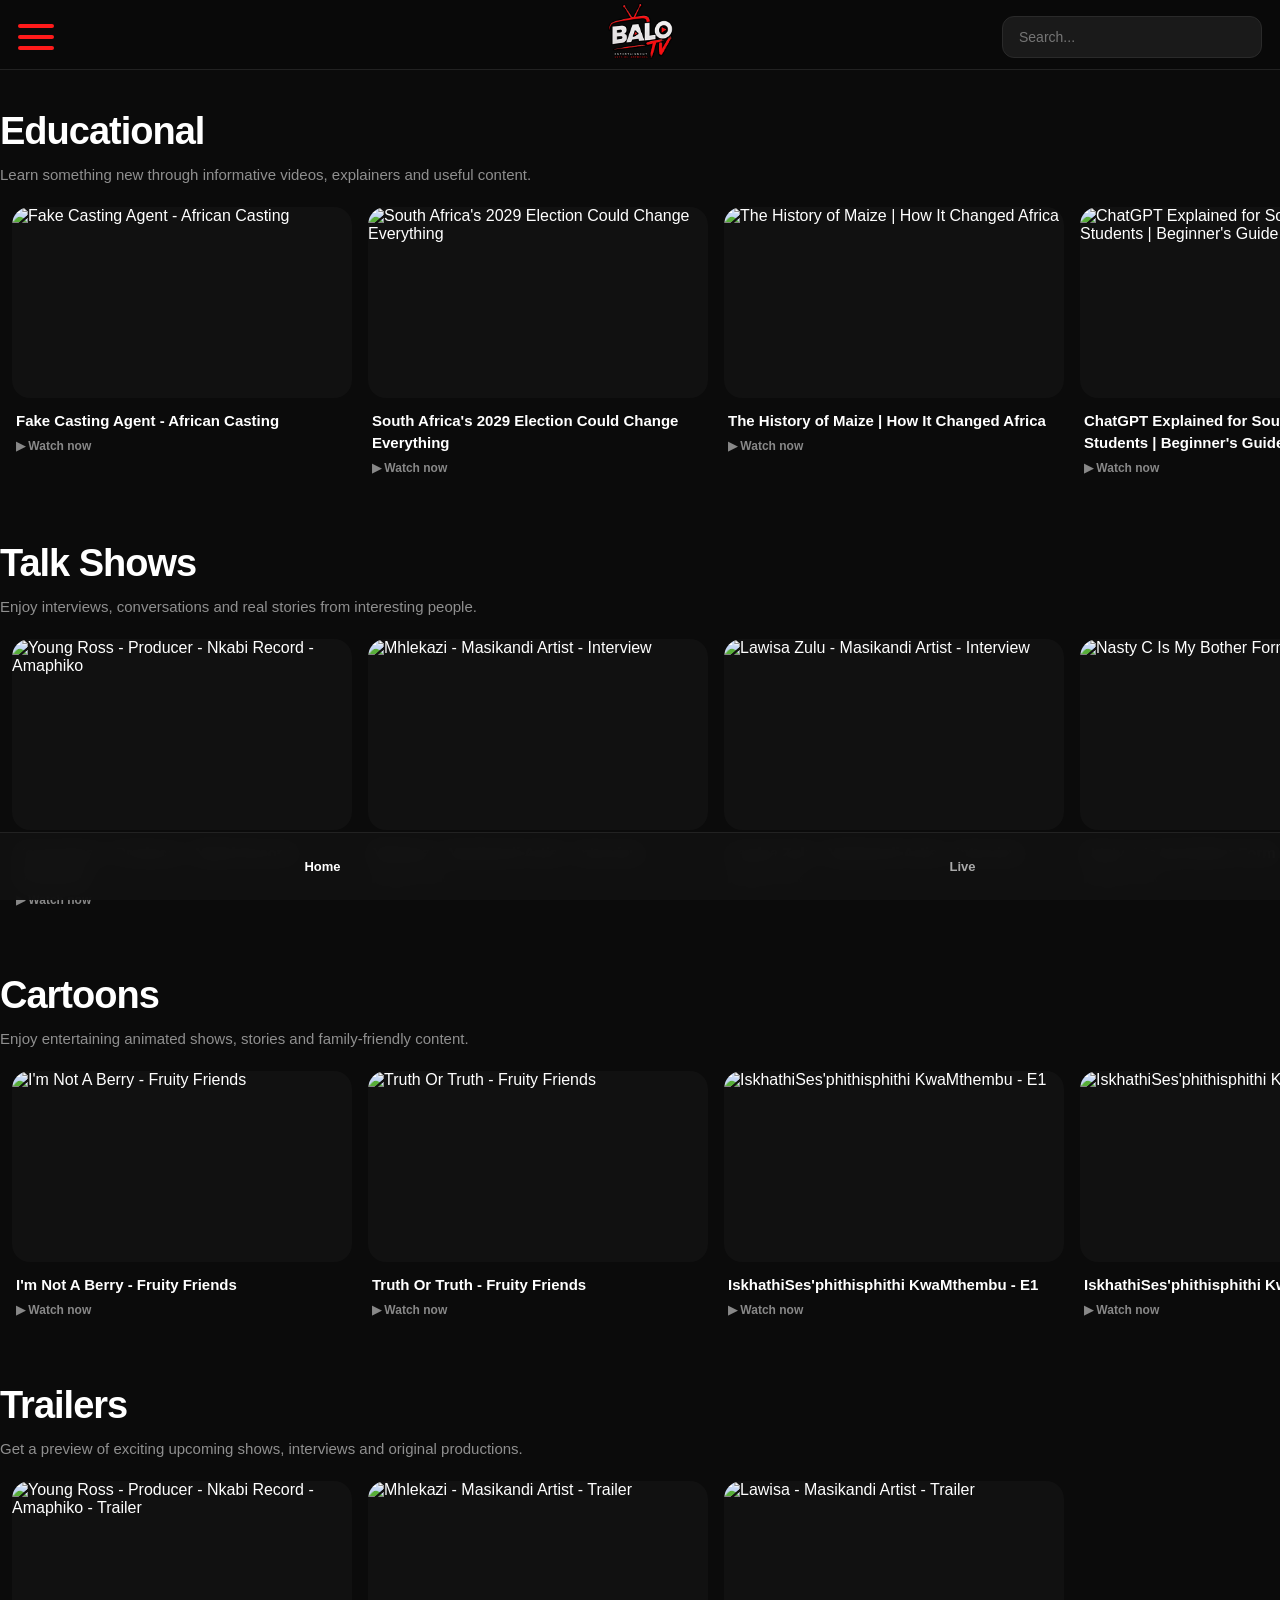
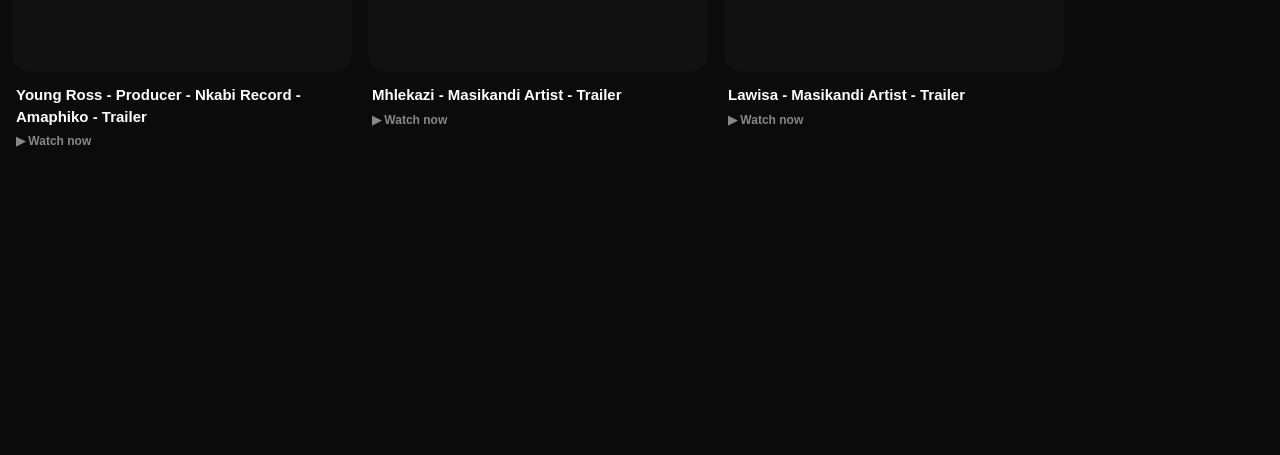
==== index.html @ b109731d "Uploud my file on website Bug fix" ====
<!DOCTYPE html>
<html lang="en">

<head>

  <meta charset="UTF-8" />

  <meta
    name="viewport"
    content="width=device-width, initial-scale=1.0"
  />

  <title>BaloTV</title>

  <link
    rel="stylesheet"
    href="styles.css"
  />

  <link
    rel="manifest"
    href="manifest.json"
  />

  <meta
    name="theme-color"
    content="#ff1a1a"
  />

  <link rel="icon" href="images/balotv-logo-1.png">
  

</head>

<body>

  <!-- TOPBAR -->

  <header class="topbar">

    <!-- MENU BUTTON -->

    <div
      class="menu-btn"
      onclick="toggleMenu()"
    >

      <span></span>
      <span></span>
      <span></span>

    </div>

    <!-- DROPDOWN -->

    <div
      class="dropdown-menu"
      id="dropdownMenu"
    >

      <a href="index.html">
        Home
      </a>

      <a href="about.html">
        Submit Content
      </a>

      <a href="terms.html">
        Terms
      </a>

    </div>

    <!-- LOGO -->

    <div class="logo">

      <img
        src="images/balotv-logo.png"
        alt="BaloTV"
      >

    </div>

    <!-- SEARCH -->

    <div class="top-right">

      <input
        type="text"
        placeholder="Search..."
        id="searchInput"
      />

    </div>

  </header>

  <!-- LAYOUT -->

  <div class="layout">

    <!-- MAIN CONTENT -->

    <main class="content library-page">

      <!-- PLAYER -->

      <section
        class="player-section hidden"
        id="playerSection"
      >

        <iframe
          id="video-player"
          src=""
          allowfullscreen
          allow="autoplay"
        ></iframe>

        <!-- CONTROLS -->

        <div class="player-controls">

          <button
            id="prevBtn"
            class="control-btn"
          >

            <span>⏮</span>

            Previous

          </button>

          <button
            id="nextBtn"
            class="control-btn next"
          >

            Next

            <span>⏭</span>

          </button>

        </div>



       
        

        <!-- VIDEO INFO -->

        <div class="video-info">

          <div class="video-meta">

            <div class="video-badge live-badge">

              NOW PLAYING

            </div>

          </div>

          <h1 id="video-title">

            Select a video

          </h1>

          <p>

            

          </p>

        </div>



        <div class="up-next-player">

          <div class="up-next-header">
              ▶ Up Next
          </div>
      
          <h2 class="up-next-title">More From This Category</h2>
  
          <div id="playerQueue" class="up-next-list"></div>
      
      </div>


      </section>






      <!-- LIBRARY -->

      <div class="library-page">

        
       


<!-- EDUCATIONAL -->
<section class="section">

  <h2>Educational</h2>

  <p class="category-description">
    Learn something new through informative videos, explainers and useful content.
  </p>

  <div
    id="row-educational"
    class="video-row"
  ></div>

</section>


<!-- TALK SHOWS -->
<section class="section">

  <h2>Talk Shows</h2>

  <p class="category-description">
    Enjoy interviews, conversations and real stories from interesting people.
  </p>

  <div
    id="row-talk"
    class="video-row"
  ></div>

</section>


<!-- CARTOONS -->
<section class="section">

  <h2>Cartoons</h2>

  <p class="category-description">
    Enjoy entertaining animated shows, stories and family-friendly content.
  </p>

  <div
    id="row-cartoons"
    class="video-row"
  ></div>

</section>


<!-- TRAILERS -->
<section class="section">

  <h2>Trailers</h2>

  <p class="category-description">
    Get a preview of exciting upcoming shows, interviews and original productions.
  </p>

  <div
    id="row-trailer"
    class="video-row"
  ></div>

</section>


      </div>

    </main>

  </div>



  <!-- MOBILE NAV -->

  <div class="mobile-nav">

    <button
      class="mobile-nav-btn active"
      onclick="window.location.href='index.html'"
    >
      Home
    </button>

    <button
      class="mobile-nav-btn"
      onclick="window.location.href='live.html'"
    >
      Live
    </button>

  </div>

  <!-- JS -->

  <script src="https://www.youtube.com/iframe_api"></script>

<script src="app.js"></script>

  <script>

    function toggleMenu() {

      document
        .getElementById("dropdownMenu")
        .classList
        .toggle("active");

    }

    if ("serviceWorker" in navigator) {

      navigator
        .serviceWorker
        .register("/service-worker.js");

    }

  </script>

</body>

</html>
---- styles.css ----
*{
  margin:0;
  padding:0;
  box-sizing:border-box;
}

html{
  scroll-behavior:smooth;
}

body{
  background:#0b0b0b;
  color:white;
  font-family:Arial,sans-serif;
  overflow-x:hidden;
}

/* =========================================
   TOPBAR
========================================= */

.topbar{
  height:70px;
  background:rgba(10,10,10,0.92);
  backdrop-filter:blur(10px);

  display:grid;
  grid-template-columns:1fr auto 1fr;
  align-items:center;

  padding:0 18px;

  border-bottom:1px solid #222;

  position:sticky;
  top:0;

  z-index:9999;
}

.logo{
  justify-self:center;
}

.logo img{
  height:69px;
  width:auto;
}

/* =========================================
   SEARCH
========================================= */

.top-right{
  flex:1;

  display:flex;
  justify-content:flex-end;
}

.top-right input{
  width:100%;
  max-width:260px;

  background:#1a1a1a;

  border:1px solid #2a2a2a;

  padding:12px 16px;

  border-radius:12px;

  color:white;

  font-size:14px;

  outline:none;

  transition:0.3s;
}

.top-right input:focus{
  border-color:#ff1a1a;
}

/* =========================================
   MENU BUTTON
========================================= */

.menu-btn{
  width:36px;
  height:26px;

  display:flex;
  flex-direction:column;
  justify-content:space-between;

  cursor:pointer;

  margin-right:14px;
}

.menu-btn span{
  width:100%;
  height:4px;

  background:#ff1a1a;

  border-radius:20px;
}

/* =========================================
   DROPDOWN
========================================= */

.dropdown-menu{
  position:fixed;

  top:78px;
  left:18px;

  width:220px;

  background:#111;

  border:1px solid #222;

  border-radius:18px;

  padding:15px;

  display:none;
  flex-direction:column;

  gap:12px;

  z-index:9999;

  box-shadow:
    0 15px 40px rgba(0,0,0,0.45);
}

.dropdown-menu.active{
  display:flex;
}

.dropdown-menu a{
  text-decoration:none;

  color:white;

  background:#1a1a1a;

  padding:14px;

  border-radius:12px;

  font-weight:bold;

  transition:0.3s;
}

.dropdown-menu a:hover{
  background:#ff1a1a;
}

/* =========================================
   LAYOUT
========================================= */

.layout{
  width:100%;
}

.content{
  width:100%;
  max-width:1700px;

  margin:auto;

  padding:20px;
}

/* =========================================
   PLAYER
========================================= */

.player-section{
  margin-bottom:40px;
}

#video-player{
  width:100%;

  height:70vh;

  min-height:300px;
  max-height:750px;

  border:none;

  border-radius:22px;

  background:black;
}

/* =========================================
   CONTROLS
========================================= */

.player-controls{
  display:flex;
  gap:15px;

  margin:24px 0;

  flex-wrap:wrap;
}

.control-btn{
  flex:1;

  min-width:150px;

  display:flex;
  justify-content:center;
  align-items:center;

  gap:10px;

  background:#151515;

  border:1px solid #2a2a2a;

  color:white;

  padding:14px 20px;

  border-radius:14px;

  font-size:15px;
  font-weight:600;

  cursor:pointer;

  transition:0.3s;
}

.control-btn:hover{
  background:#ff1a1a;

  border-color:#ff1a1a;

  transform:translateY(-2px);
}

.control-btn.next{
  background:#ff1a1a;
}

/* =========================================
   VIDEO INFO
========================================= */

.video-info{
  margin-top:25px;

  padding:24px;

  background:#111;

  border:1px solid #1f1f1f;

  border-radius:22px;

  box-shadow:
    0 10px 30px rgba(0,0,0,0.35);
}

.video-meta{
  display:flex;
  align-items:center;

  gap:12px;

  margin-bottom:18px;

  flex-wrap:wrap;
}

.video-badge{
  background:#1d1d1d;

  border:1px solid #2a2a2a;

  color:#d0d0d0;

  padding:8px 14px;

  border-radius:999px;

  font-size:13px;

  font-weight:600;
}

.live-badge{
  background:#ff1a1a;

  border:none;

  color:white;
}

.video-info h1{
  font-size:clamp(24px,4vw,42px);

  font-weight:800;

  line-height:1.2;

  margin-bottom:14px;
}

.video-info p{
  color:#a1a1a1;

  font-size:15px;

  line-height:1.8;

  max-width:900px;
}

/* =========================================
   LIBRARY PAGE
========================================= */

.library-page{
  width:100%;

  padding:20px 0 120px;
}

/* =========================================
   SECTION
========================================= */

.section{
  margin-bottom:55px;
}

.section h2{
  font-size:clamp(24px,3vw,38px);

  font-weight:800;

  margin-bottom:18px;

  letter-spacing:-1px;
}

/* =========================================
   VIDEO ROW
========================================= */

.video-row{
  display:flex;

  gap:16px;

  overflow-x:auto;
  overflow-y:hidden;

  scroll-behavior:smooth;

  scrollbar-width:none;

  padding:0 12px 8px 12px;
}

.video-row::-webkit-scrollbar{
  display:none;
}

/* =========================================
   VIDEO CARD
========================================= */

.video-card{
  position:relative;

  min-width:340px;
  width:340px;

  flex-shrink:0;

  cursor:pointer;

  transition:0.3s ease;
}

.video-card:hover{
  transform:
    scale(1.04)
    translateY(-2px);

  z-index:5;
}

.video-card img{
  width:100%;

  aspect-ratio:16/9;

  object-fit:cover;

  border-radius:18px;

  background:#111;

  transition:0.3s;
}

.video-card:hover img{
  box-shadow:
    0 15px 35px rgba(255,0,0,0.25);
}

.video-card-content{
  position:absolute;

  left:0;
  right:0;
  bottom:0;

  padding:16px;

  border-radius:0 0 18px 18px;

  background:
    linear-gradient(
      transparent,
      rgba(0,0,0,0.95)
    );
}

.video-card-content h4{
  color:white;

  font-size:14px;

  font-weight:700;

  line-height:1.45;
}

/* =========================================
   MOBILE NAV
========================================= */

.mobile-nav{
  position:fixed;

  left:0;
  right:0;
  bottom:0;

  height:68px;

  background:rgba(17,17,17,0.96);

  backdrop-filter:blur(10px);

  border-top:1px solid #222;

  display:flex;

  justify-content:space-around;
  align-items:center;

  z-index:9999;
}

.mobile-nav-btn{
  background:none;

  border:none;

  color:#aaa;

  font-size:13px;

  font-weight:600;

  cursor:pointer;
}

.mobile-nav-btn.active{
  color:white;
}

/* =========================================
   HIDDEN
========================================= */

.hidden{
  display:none;
}

/* =========================================
   TABLET
========================================= */

@media(max-width:992px){

  #video-player{
    height:420px;
  }

  .video-card{
    min-width:220px;
    width:220px;
  }

}

/* =========================================
   MOBILE
========================================= */

@media(max-width:768px){

  body{
    padding-bottom:90px;
  }

  .topbar{
    height:65px;

    padding:0 12px;
  }



  .menu-btn{
    width:30px;
    height:22px;

    margin-right:8px;
  }

  .top-right input{
    max-width:140px;

    padding:10px 12px;

    font-size:13px;
  }

  .content{
    padding:12px;
  }

  .dropdown-menu{
    width:180px;

    left:10px;
  }

  #video-player{
    height:240px;

    border-radius:16px;
  }

  .player-controls{
    gap:10px;
  }

  .control-btn{
    min-width:unset;

    padding:12px;

    font-size:13px;
  }

  .video-info{
    padding:18px;
  }

  .video-info h1{
    font-size:22px;
  }

  .video-info p{
    font-size:14px;

    line-height:1.7;
  }

  .library-page{
    padding:10px 0 100px;
  }

  .section{
    margin-bottom:35px;
  }

  .section h2{
    font-size:24px;
  }

  .video-row{
    gap:10px;
  }

  .video-card{
    min-width:220px;
    width:220px;
  }

  .video-card-content{
    padding:10px;
  }

  .video-card-content h4{
    font-size:12px;
  }

  .mobile-nav{
    display:flex;
  }

}

/* =========================================
   LARGE DESKTOP
========================================= */

@media(min-width:1600px){

  .video-card{
    min-width:380px;
    width:380px;
  }

  .video-card-content h4{
    font-size:16px;
  }

}



.video-card.active{
  border:2px solid #ff0000;
}




.up-next-player{
  margin-top:18px;
  background:#111;
  border-radius:12px;
  overflow:hidden;
}

.up-next-header{
  padding:12px 16px;
  font-weight:bold;
  color:#fff;
  border-bottom:1px solid #222;
}

.queue-item{

  padding:14px 16px;

  border-bottom:1px solid #222;

  color:white;

  cursor:pointer;

  transition:.2s;

}

.queue-item:hover{

  background:#1d1d1d;

}

.queue-item.active{

  color:#ff2a2a;
  font-weight:bold;

}




/* =========================================
   PROFESSIONAL WELCOME BANNER
========================================= */

.welcome-banner{
  margin:10px 0 50px;

  padding:50px 40px;

  border-radius:24px;

  background:
    linear-gradient(
      135deg,
      #171717,
      #0d0d0d
    );

  border:1px solid #292929;

  box-shadow:
    0 20px 50px rgba(0,0,0,0.35);
}


.welcome-content{
  max-width:850px;
}


.welcome-label{
  display:inline-block;

  margin-bottom:14px;

  color:#ff1a1a;

  font-size:13px;

  font-weight:800;

  letter-spacing:2px;
}


.welcome-banner h1{
  margin-bottom:16px;

  font-size:clamp(28px,5vw,56px);

  line-height:1.1;

  font-weight:900;
}


.welcome-banner p{
  max-width:700px;

  color:#a8a8a8;

  font-size:17px;

  line-height:1.7;
}


/* =========================================
   CATEGORY DESCRIPTION
========================================= */

.category-description{

  margin-top:-8px;

  margin-bottom:20px;

  color:#8f8f8f;

  font-size:15px;

  line-height:1.6;
}


/* =========================================
   VIDEO CARD
========================================= */

.video-card{

  position:relative;

  min-width:340px;

  width:340px;

  flex-shrink:0;

  cursor:pointer;

  transition:0.3s ease;
}


.video-card:hover{

  transform:
    scale(1.03)
    translateY(-4px);

  z-index:5;
}


.video-card img{

  display:block;

  width:100%;

  aspect-ratio:16/9;

  object-fit:cover;

  border-radius:18px;

  background:#111;

  transition:0.3s;
}


.video-card:hover img{

  box-shadow:
    0 15px 35px rgba(255,0,0,0.25);
}


/* TITLE IS NOW BELOW THE IMAGE */

.video-card-content{

  position:static;

  padding:12px 4px 4px;

  background:none;

}


.video-card-content h4{

  margin:0;

  color:white;

  font-size:15px;

  font-weight:700;

  line-height:1.45;
}


.watch-label{

  margin-top:7px;

  color:#888;

  font-size:12px;

  font-weight:600;
}


/* =========================================
   MOBILE
========================================= */

@media(max-width:768px){

  .welcome-banner{

    padding:30px 22px;

    margin-bottom:35px;

    border-radius:18px;
  }


  .welcome-banner h1{

    font-size:30px;
  }


  .welcome-banner p{

    font-size:14px;
  }


  .category-description{

    font-size:13px;

    margin-bottom:15px;
  }


  .video-card{

    min-width:220px;

    width:220px;
  }


  .video-card-content{

    padding:10px 3px;
  }


  .video-card-content h4{

    font-size:13px;
  }

}




/* ===============================
   UP NEXT
================================ */

.up-next-title{
  margin:30px 0 20px;
  font-size:24px;
  font-weight:bold;
}

.up-next-list{
  display:flex;
  flex-direction:column;
  gap:20px;
}

.up-next-card{
  display:flex;
  flex-direction:column;
  cursor:pointer;
  transition:.3s;
}

.up-next-card:hover{
  transform:translateY(-3px);
}

.up-next-card img{
  width:100%;
  border-radius:16px;
  aspect-ratio:16/9;
  object-fit:cover;
}

.up-next-info{
  padding:12px 5px;
}

.up-next-info h3{
  font-size:19px;
  margin-bottom:8px;
  color:white;
}

.up-next-meta{
  color:#999;
  font-size:14px;
}

.up-next-card.active img{
  border:3px solid #ff0000;
}
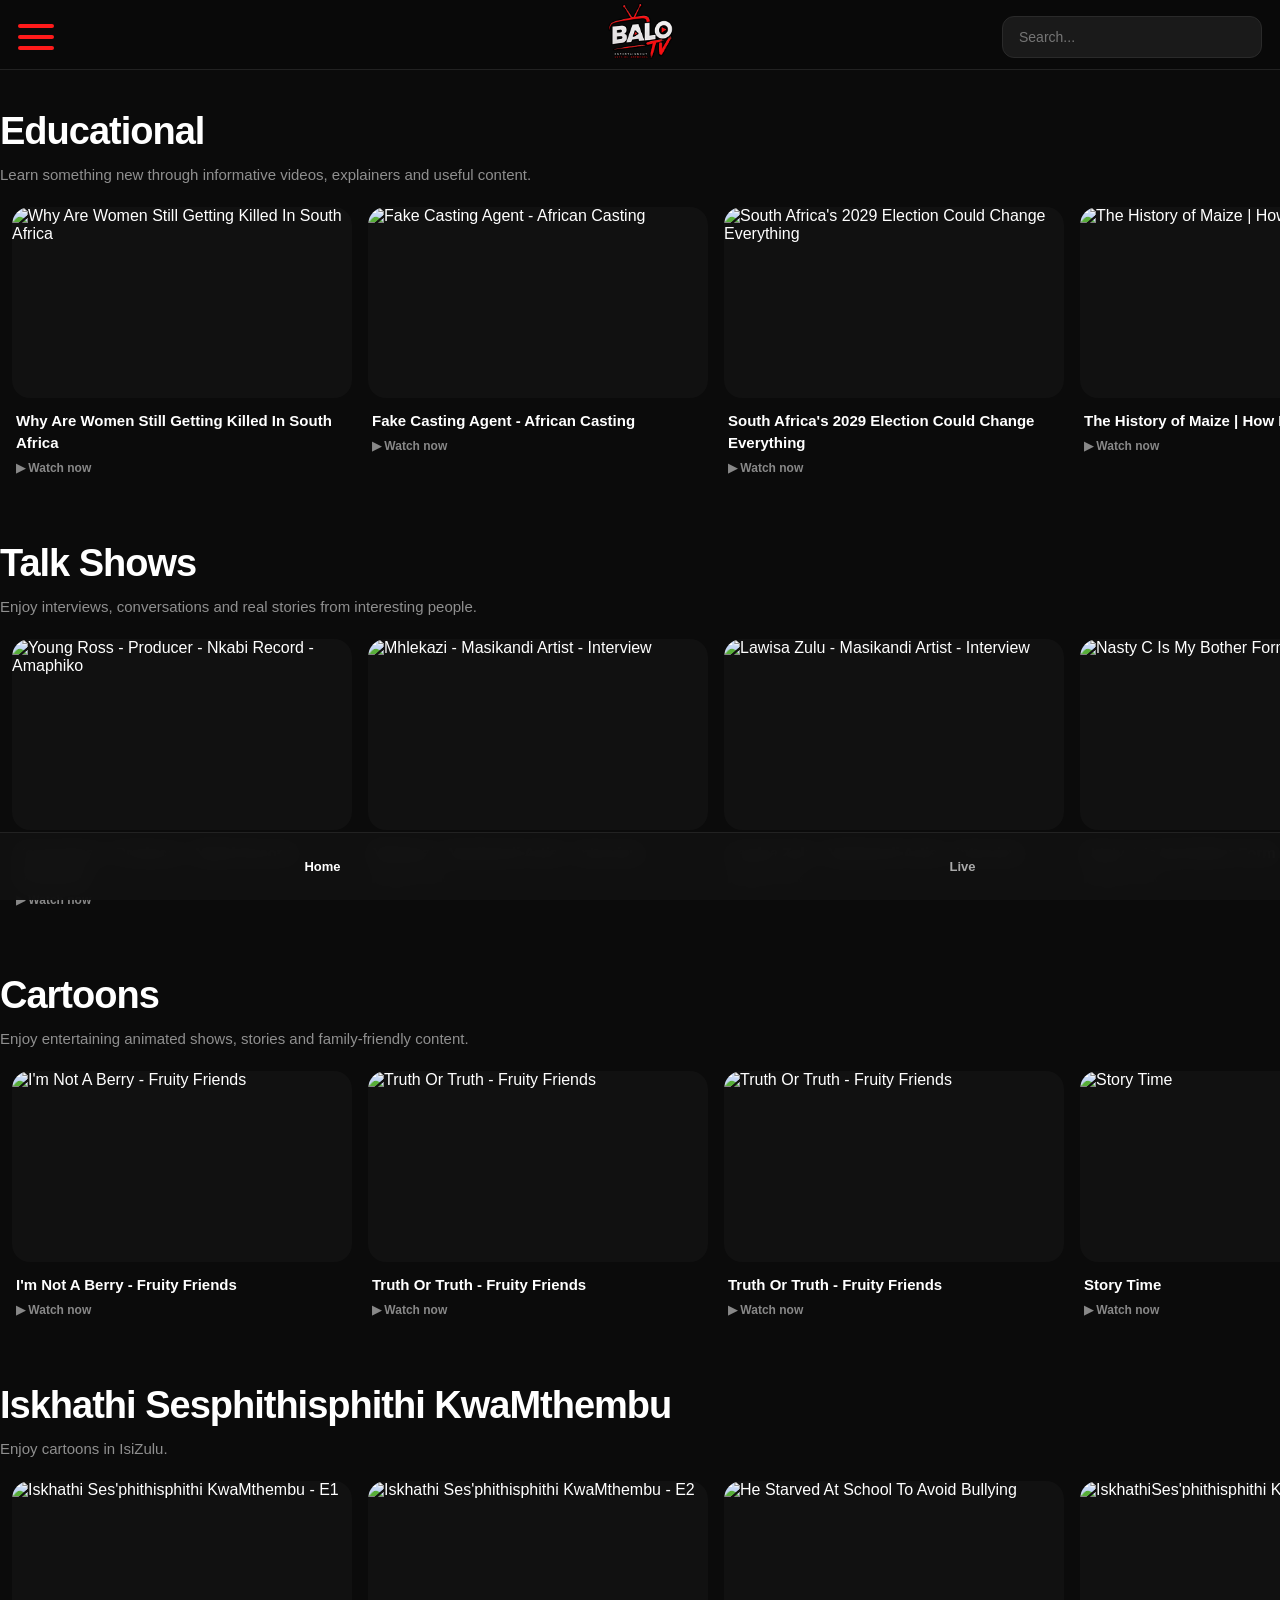
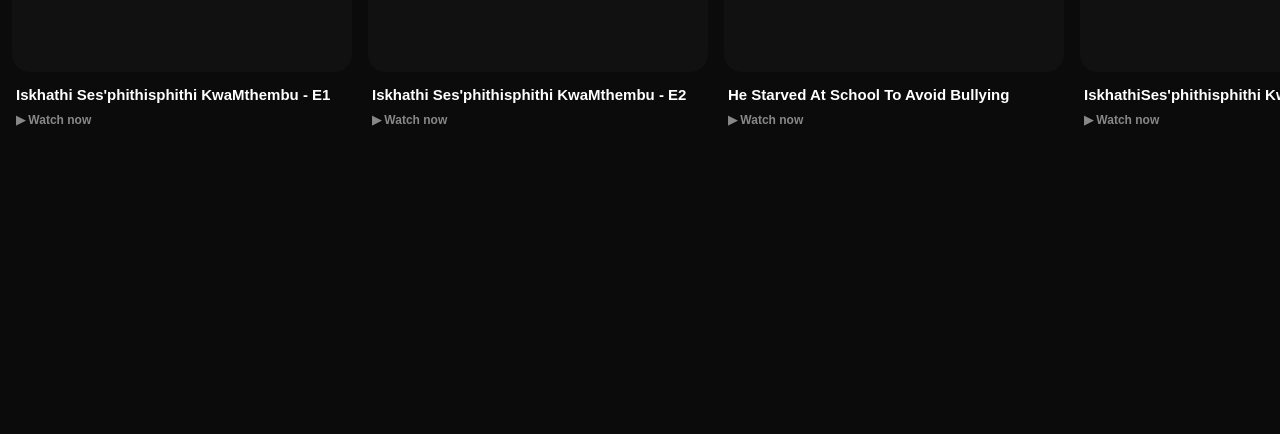
==== commit e3fca8a2: "Uploud my file on website Additionall content" ====
--- a/index.html
+++ b/index.html
@@ -264,14 +264,14 @@
 <!-- TRAILERS -->
 <section class="section">
 
-  <h2>Trailers</h2>
+  <h2>Iskhathi Sesphithisphithi KwaMthembu</h2>
 
   <p class="category-description">
-    Get a preview of exciting upcoming shows, interviews and original productions.
+    Enjoy cartoons in IsiZulu.
   </p>
 
   <div
-    id="row-trailer"
+    id="row-IskhathiSesphithisphithiKwaMthembu"
     class="video-row"
   ></div>
 
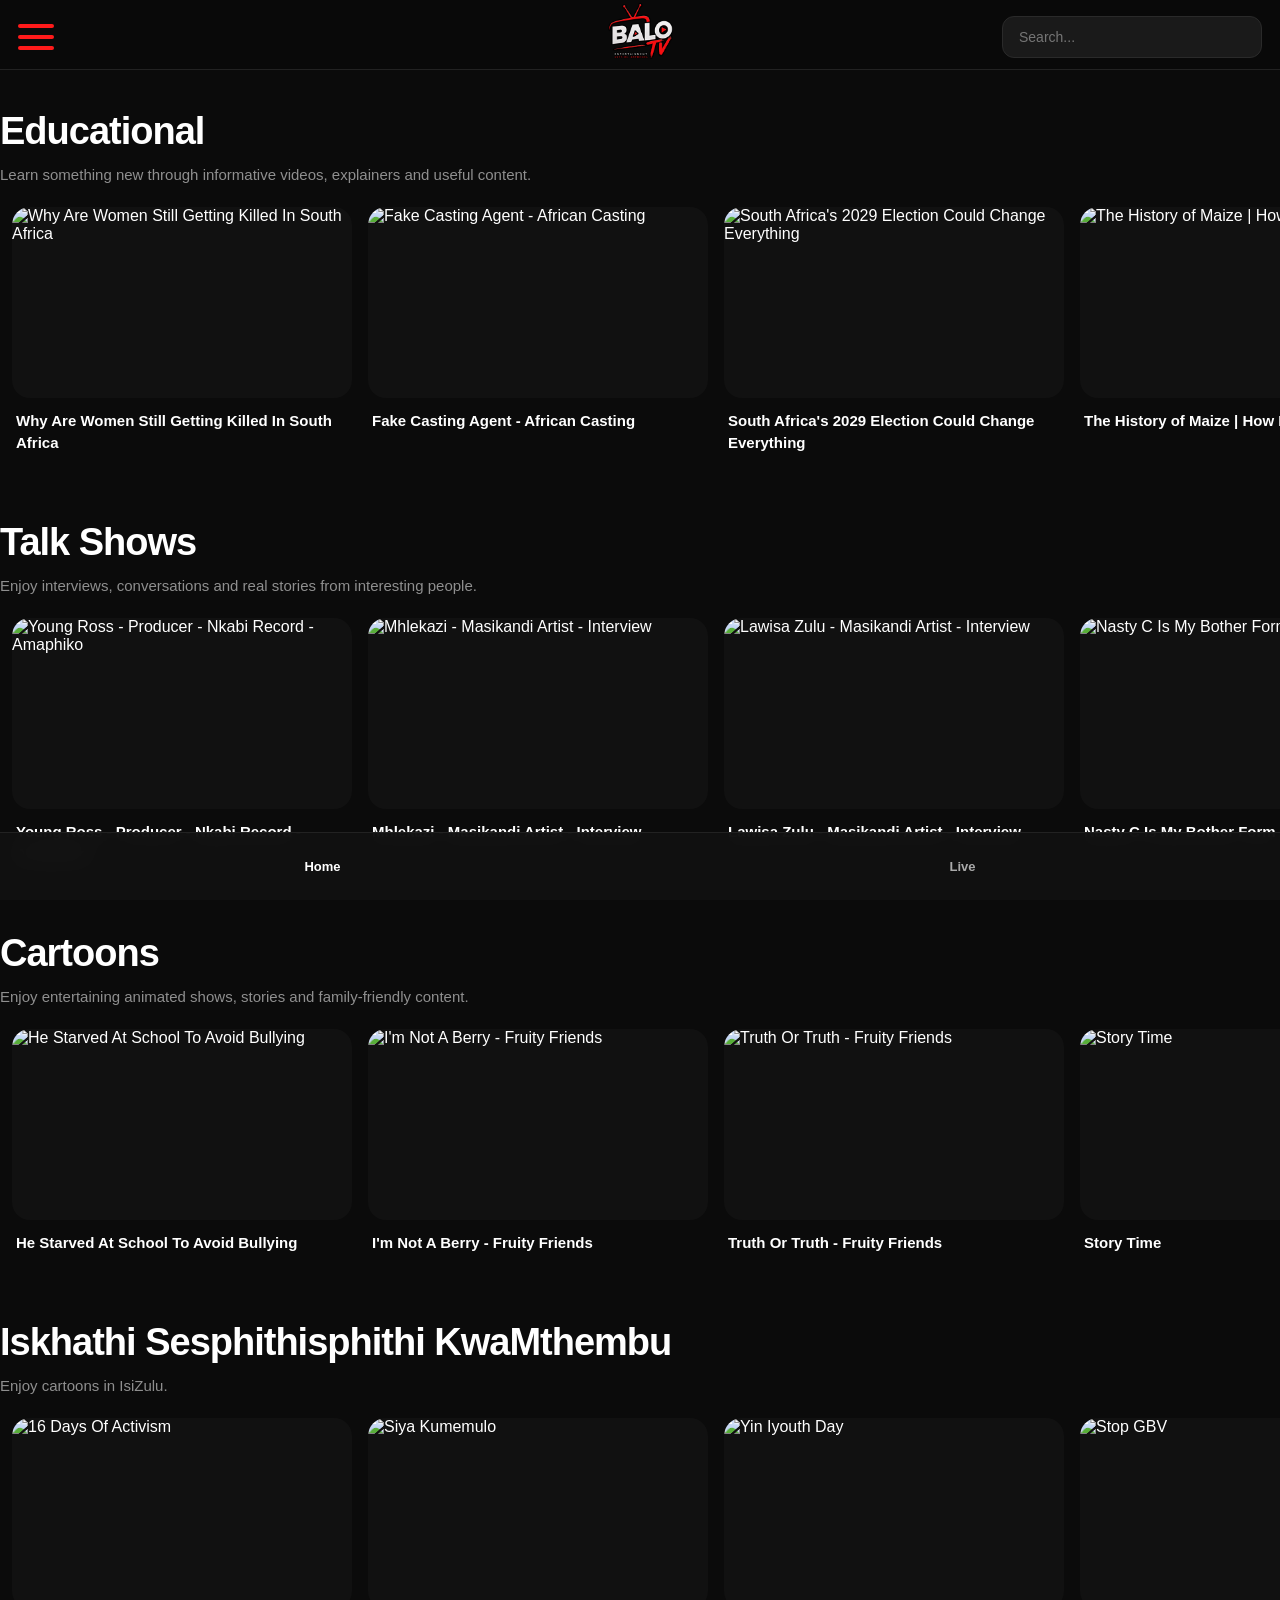
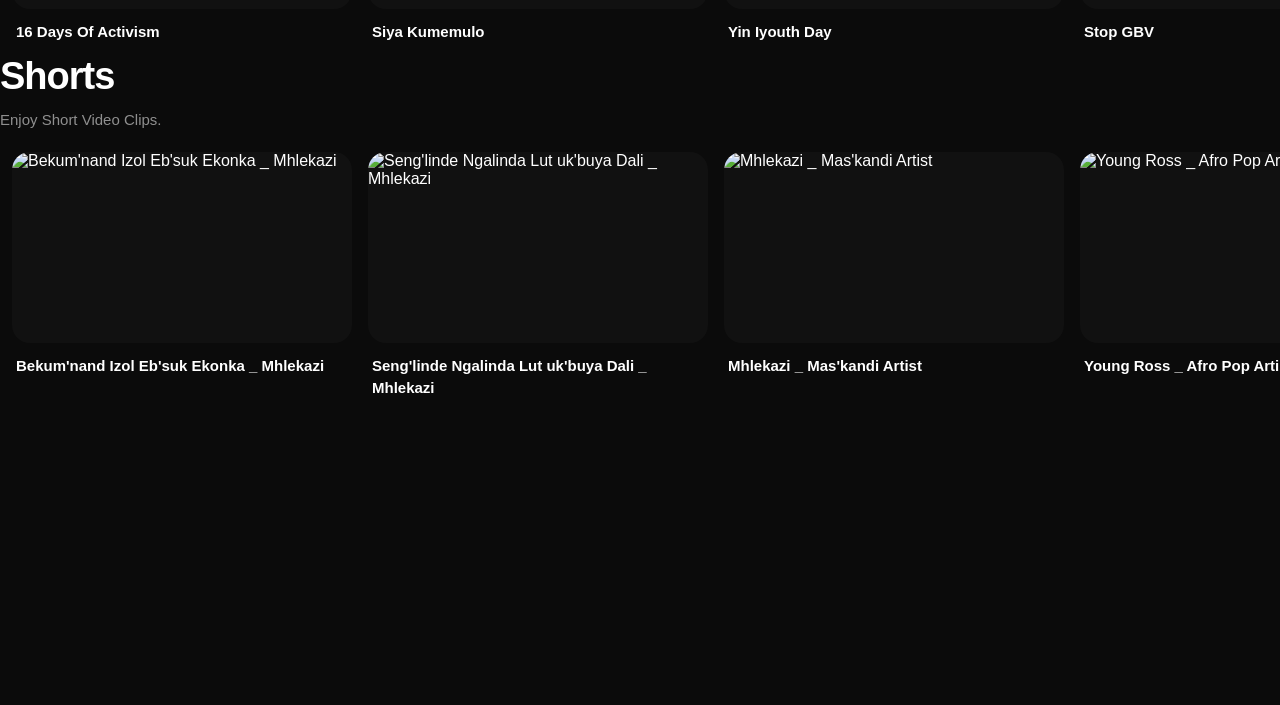
==== commit 9886c240: "Uploud my file on website Adding shorts" ====
--- a/index.html
+++ b/index.html
@@ -275,6 +275,21 @@
     class="video-row"
   ></div>
 
+
+  <!-- Shorts -->
+<section class="section">
+
+  <h2>Shorts</h2>
+
+  <p class="category-description">
+    Enjoy Short Video Clips.
+  </p>
+
+  <div
+    id="row-Shorts"
+    class="video-row"
+  ></div>
+
 </section>
 
 
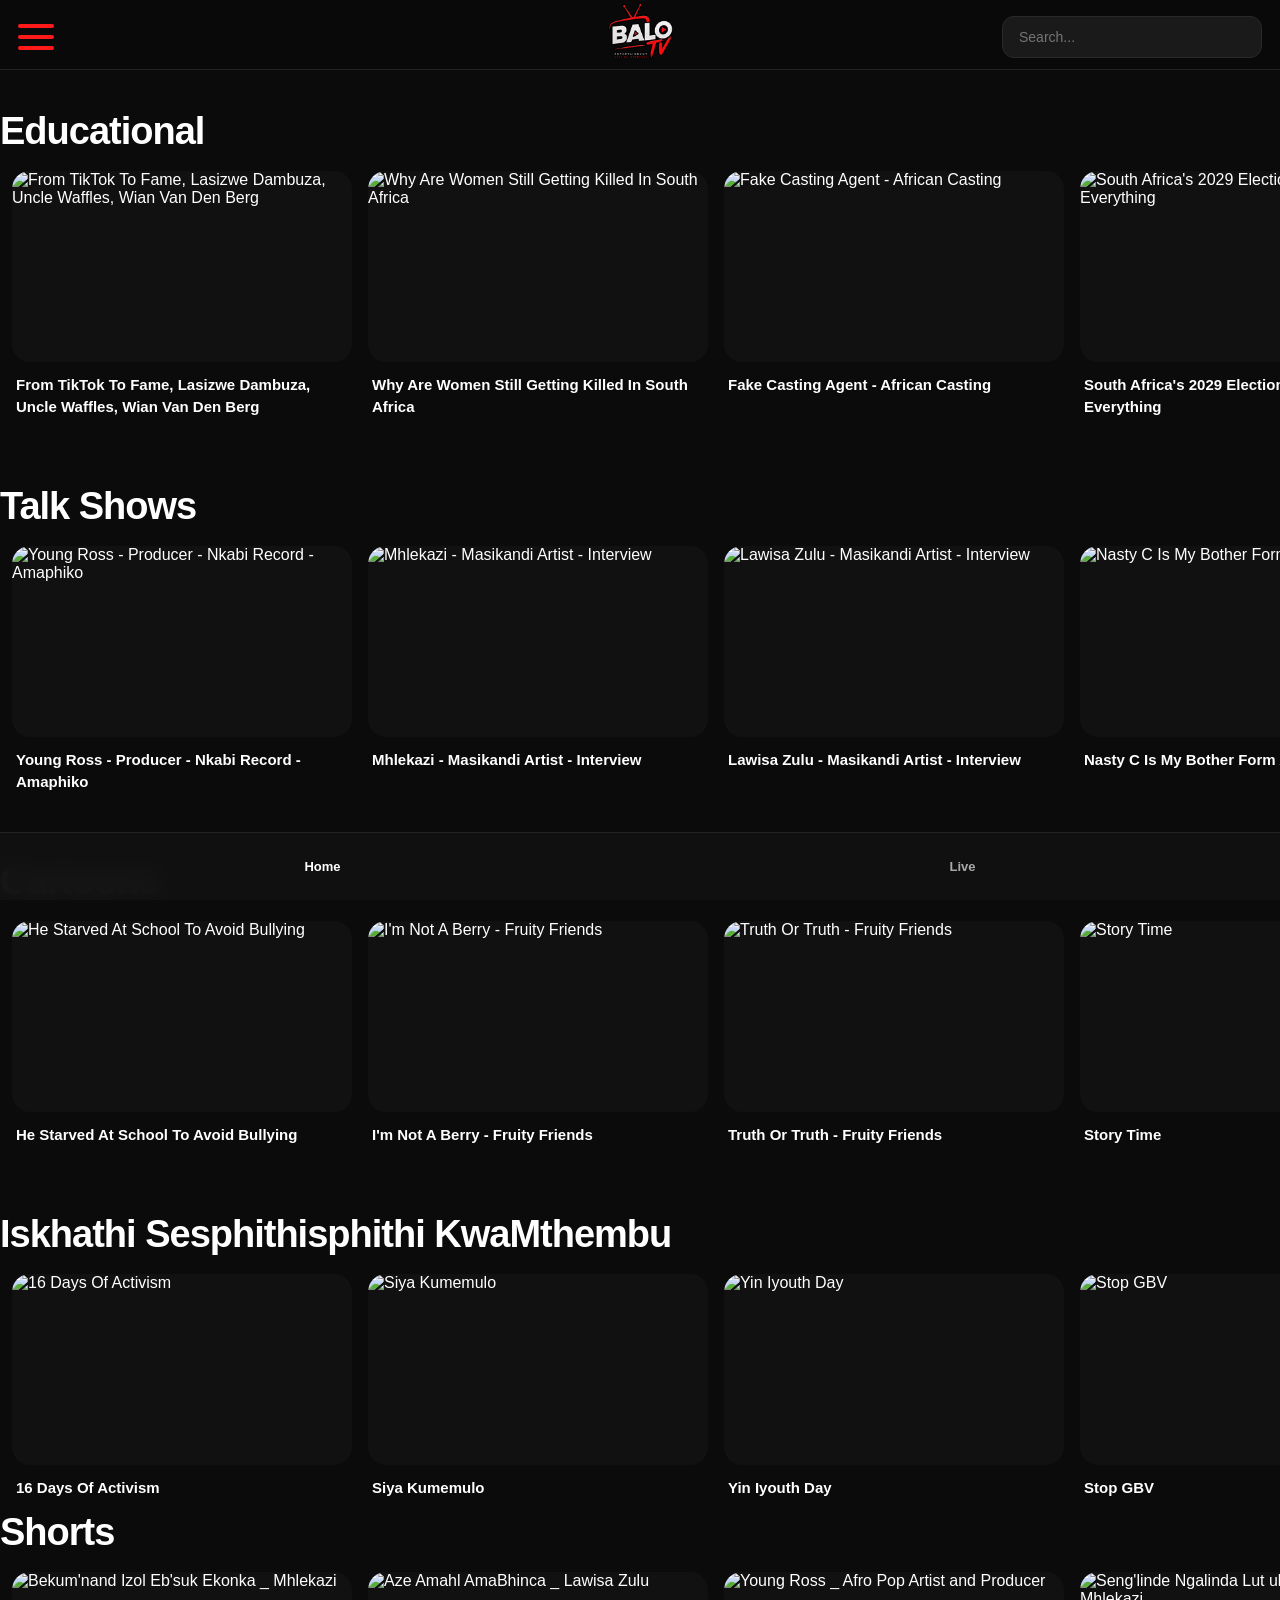
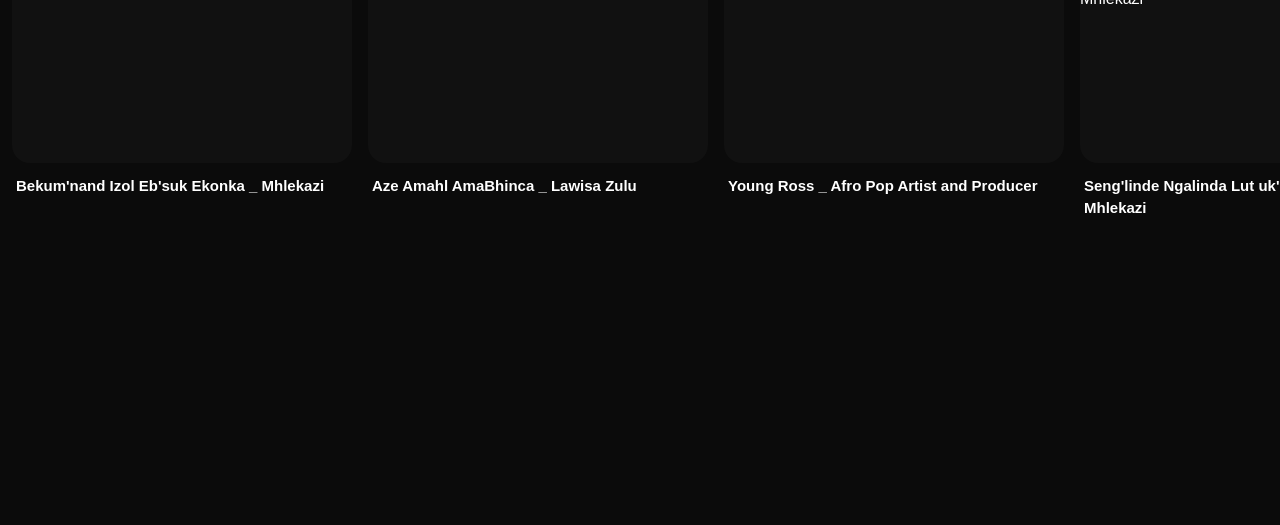
==== commit 4b0e1972: "Uploud my file on website Adding" ====
--- a/index.html
+++ b/index.html
@@ -215,9 +215,7 @@
 
   <h2>Educational</h2>
 
-  <p class="category-description">
-    Learn something new through informative videos, explainers and useful content.
-  </p>
+
 
   <div
     id="row-educational"
@@ -232,9 +230,7 @@
 
   <h2>Talk Shows</h2>
 
-  <p class="category-description">
-    Enjoy interviews, conversations and real stories from interesting people.
-  </p>
+
 
   <div
     id="row-talk"
@@ -249,9 +245,7 @@
 
   <h2>Cartoons</h2>
 
-  <p class="category-description">
-    Enjoy entertaining animated shows, stories and family-friendly content.
-  </p>
+
 
   <div
     id="row-cartoons"
@@ -266,9 +260,7 @@
 
   <h2>Iskhathi Sesphithisphithi KwaMthembu</h2>
 
-  <p class="category-description">
-    Enjoy cartoons in IsiZulu.
-  </p>
+
 
   <div
     id="row-IskhathiSesphithisphithiKwaMthembu"
@@ -281,9 +273,7 @@
 
   <h2>Shorts</h2>
 
-  <p class="category-description">
-    Enjoy Short Video Clips.
-  </p>
+
 
   <div
     id="row-Shorts"
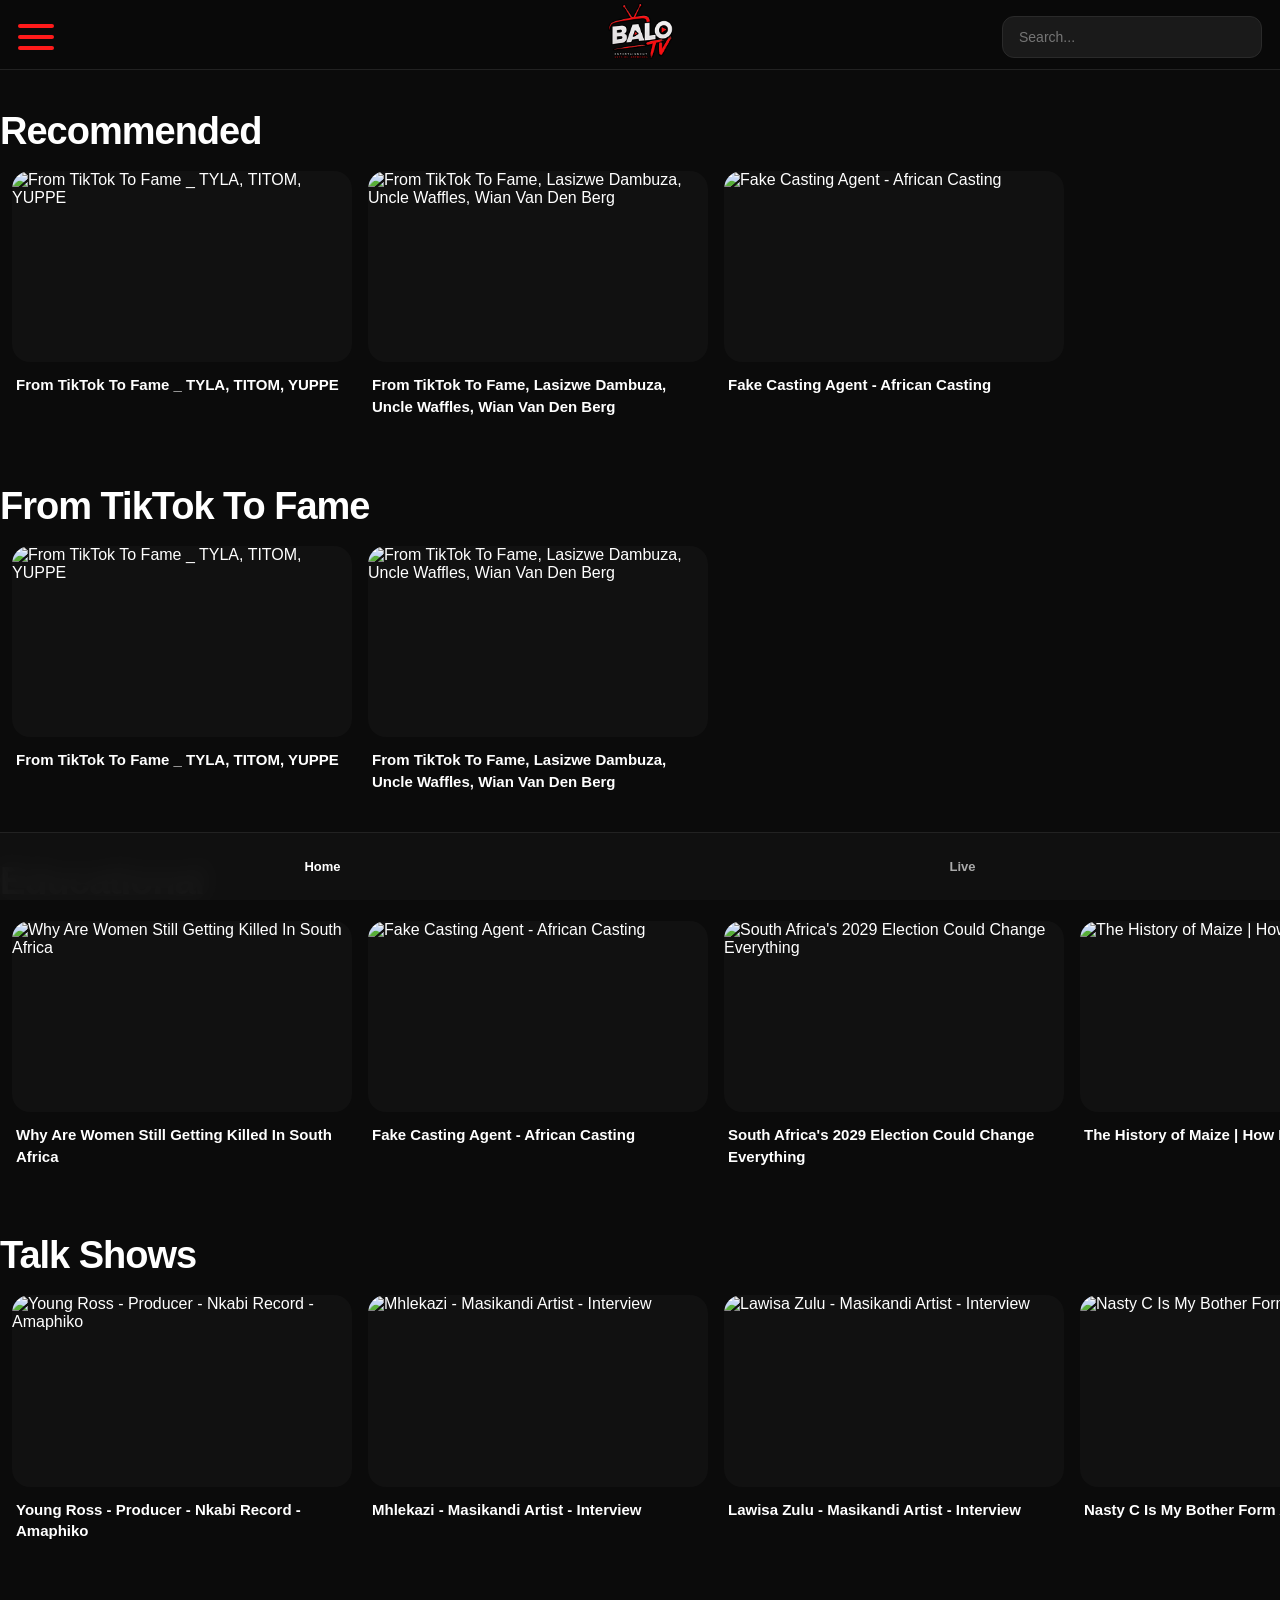
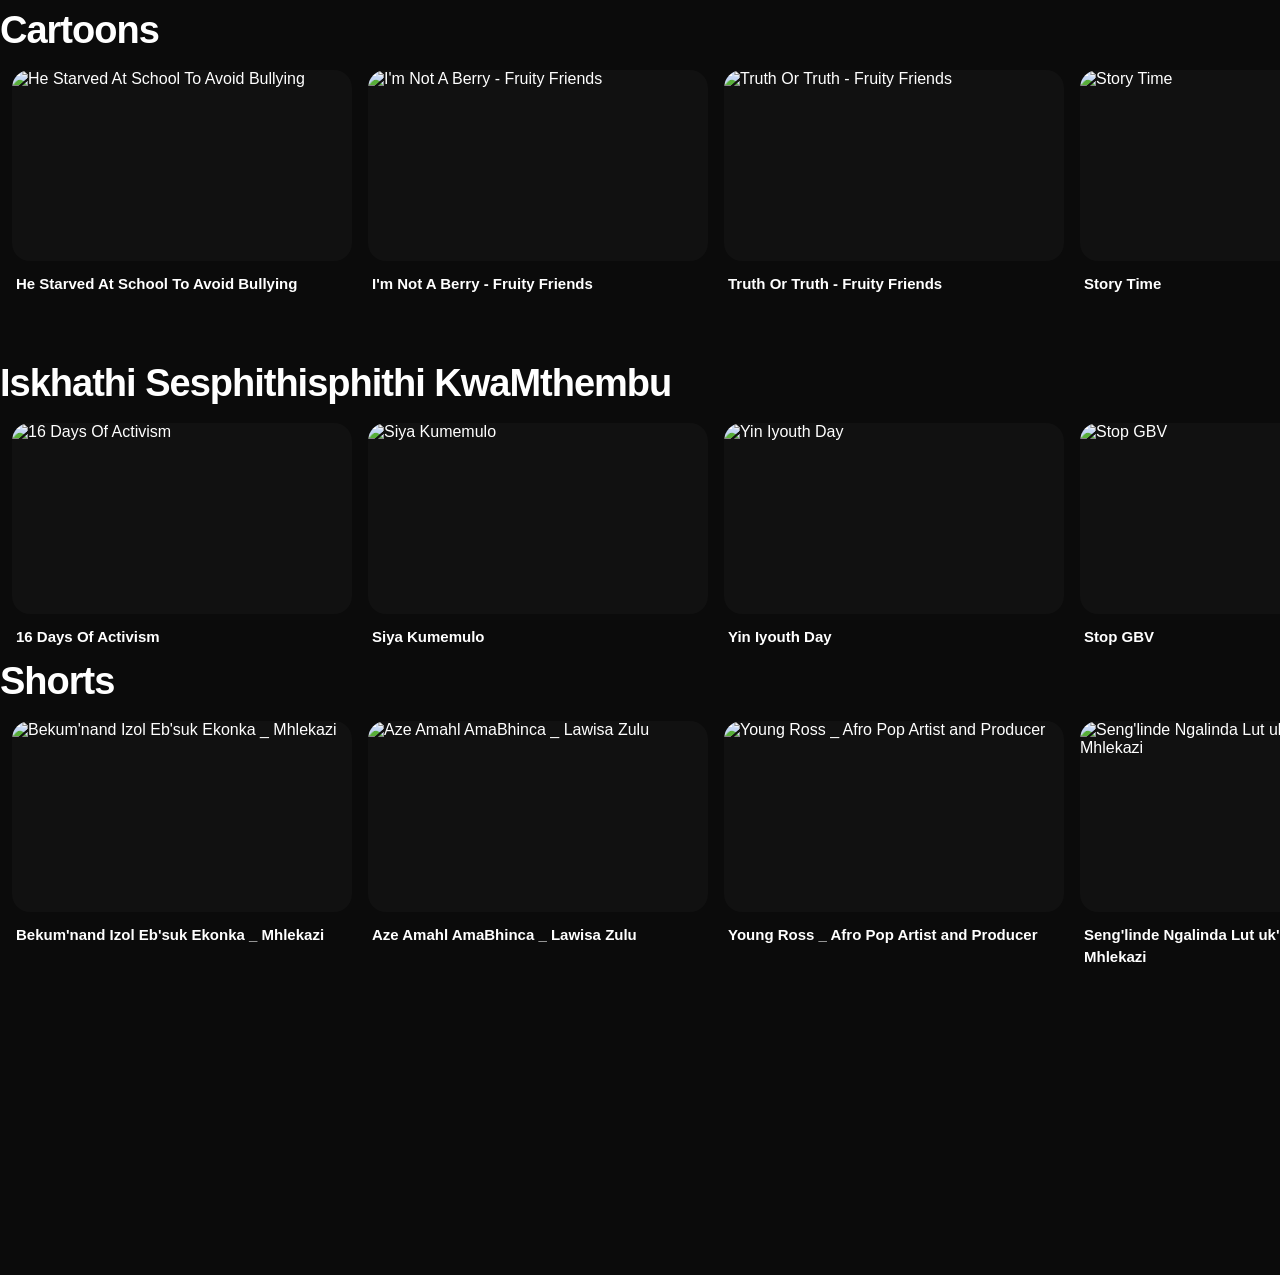
==== commit dd5e7600: "Uploud my file on website Adding" ====
--- a/index.html
+++ b/index.html
@@ -208,6 +208,35 @@
 
         
        
+<!-- Recommended -->
+<section class="section">
+
+  <h2>Recommended</h2>
+
+
+
+  <div
+    id="row-recommended"
+    class="video-row"
+  ></div>
+
+</section>
+
+
+<!-- From TikTok To Fame -->
+<section class="section">
+
+  <h2>From TikTok To Fame</h2>
+
+
+
+  <div
+    id="row-fttf"
+    class="video-row"
+  ></div>
+
+</section>
+
 
 
 <!-- EDUCATIONAL -->
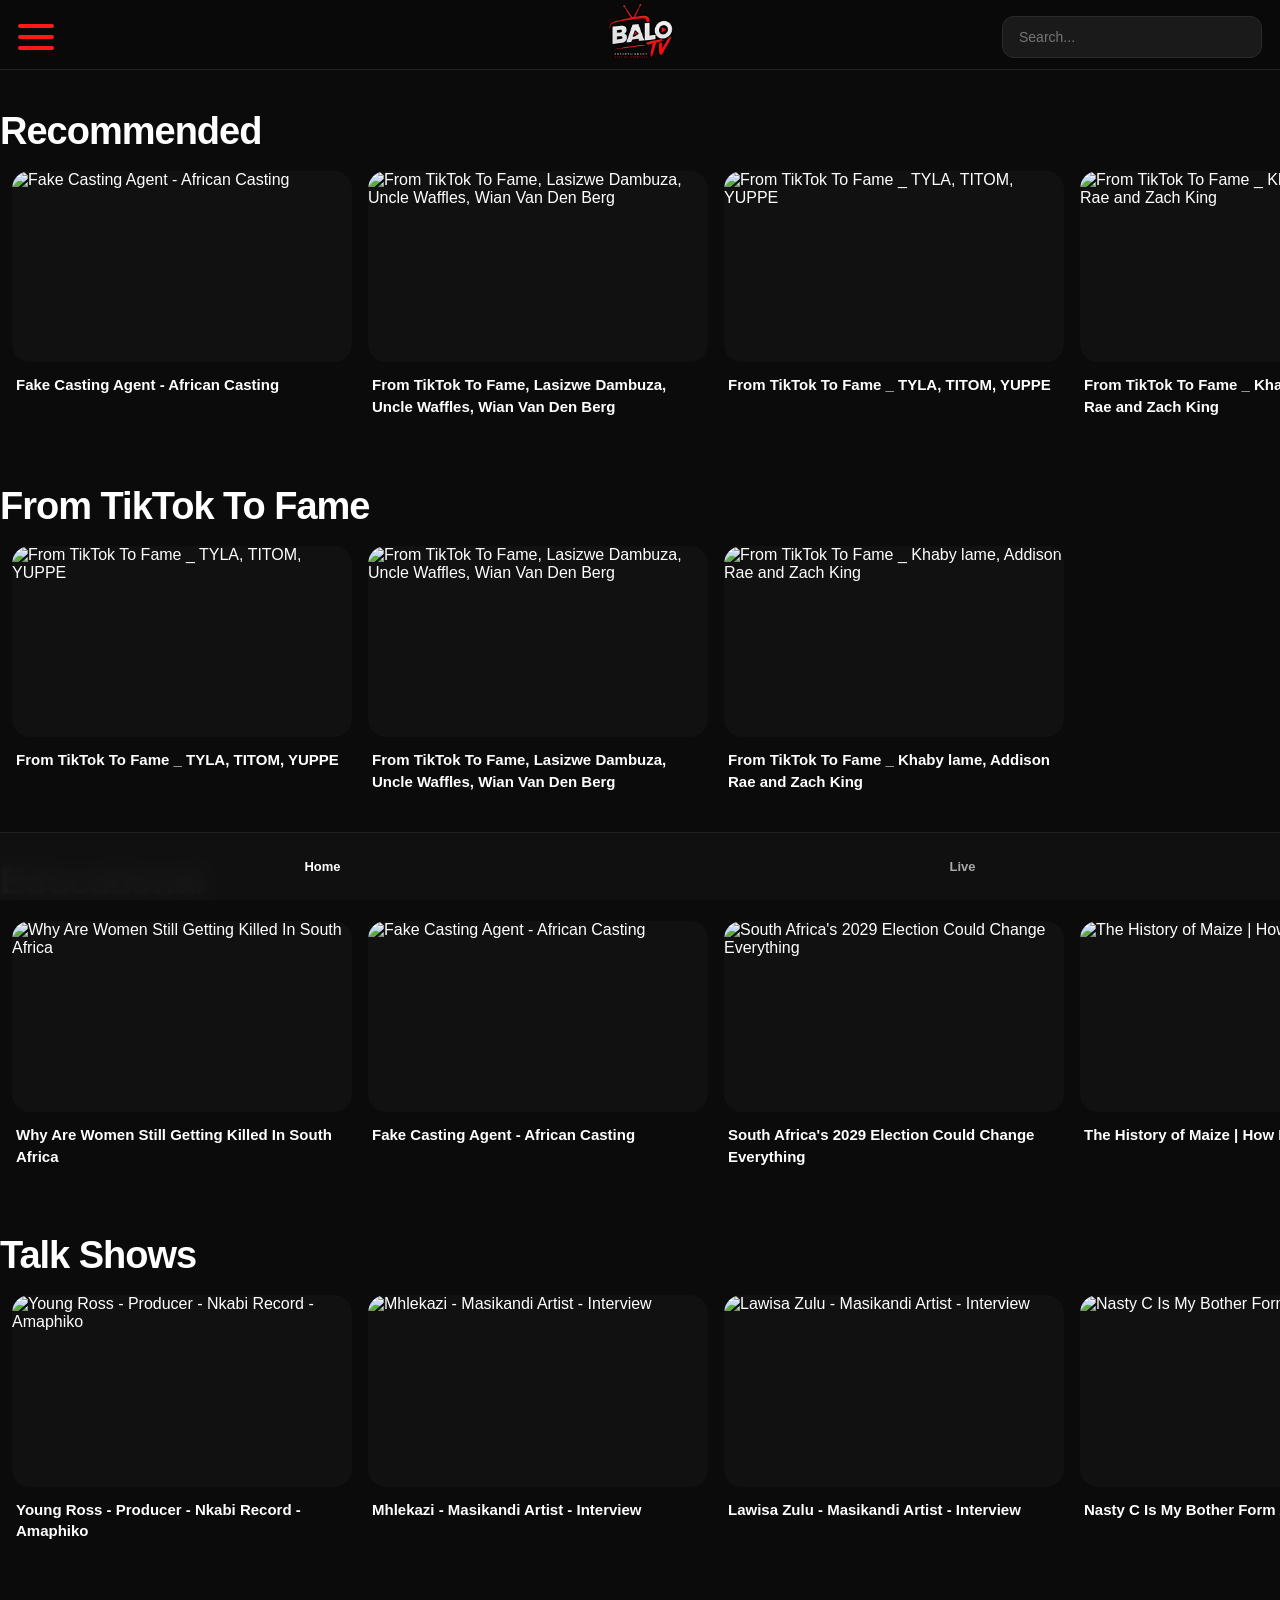
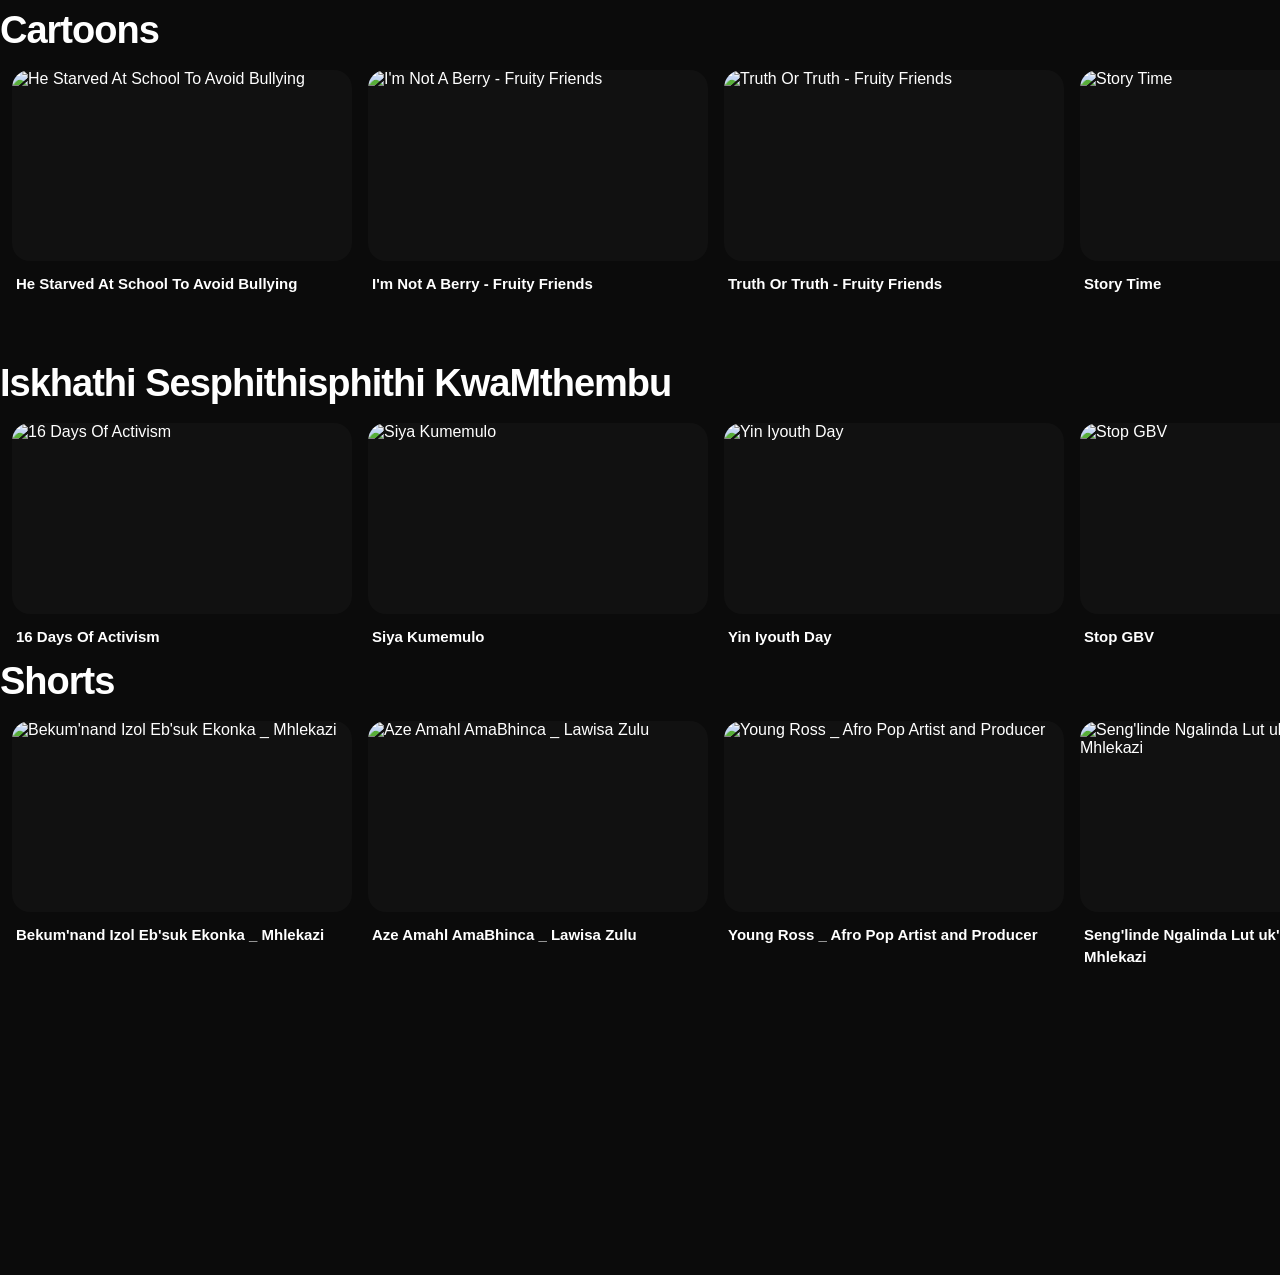
==== commit 71d57da7: "Uploud my file on website Add close player" ====
--- a/index.html
+++ b/index.html
@@ -108,9 +108,17 @@
       <!-- PLAYER -->
 
       <section
-        class="player-section hidden"
-        id="playerSection"
-      >
+      class="player-section hidden"
+      id="playerSection"
+    >
+    
+      <!-- CLOSE PLAYER BUTTON -->
+      <button
+        id="closePlayerBtn"
+        class="close-player-btn"
+        type="button"
+        aria-label="Close player"
+      >✕</button>
 
         <iframe
           id="video-player"
@@ -152,33 +160,7 @@
        
         
 
-        <!-- VIDEO INFO -->
-
-        <div class="video-info">
-
-          <div class="video-meta">
-
-            <div class="video-badge live-badge">
-
-              NOW PLAYING
-
-            </div>
-
-          </div>
-
-          <h1 id="video-title">
-
-            Select a video
-
-          </h1>
-
-          <p>
-
-            
-
-          </p>
-
-        </div>
+        
 
 
 
@@ -188,7 +170,7 @@
               ▶ Up Next
           </div>
       
-          <h2 class="up-next-title">More From This Category</h2>
+          
   
           <div id="playerQueue" class="up-next-list"></div>
       
--- a/styles.css
+++ b/styles.css
@@ -996,4 +996,45 @@
 
 .up-next-card.active img{
   border:3px solid #ff0000;
-}+}
+
+
+
+  /* PLAYER CONTAINER */
+  .player-section {
+    position: relative;
+  }
+
+  /* X CLOSE BUTTON */
+  .close-player-btn {
+    position: absolute;
+    top: 10px;
+    right: 10px;
+    z-index: 9999;
+
+    width: 42px;
+    height: 42px;
+
+    border: none;
+    border-radius: 50%;
+
+    background: rgba(0, 0, 0, 0.85);
+    color: white;
+
+    font-size: 24px;
+    font-weight: bold;
+
+    display: flex;
+    align-items: center;
+    justify-content: center;
+
+    cursor: pointer;
+  }
+
+  .close-player-btn:hover {
+    background: #ff1a1a;
+  }
+
+  .close-player-btn:active {
+    transform: scale(0.92);
+  }
